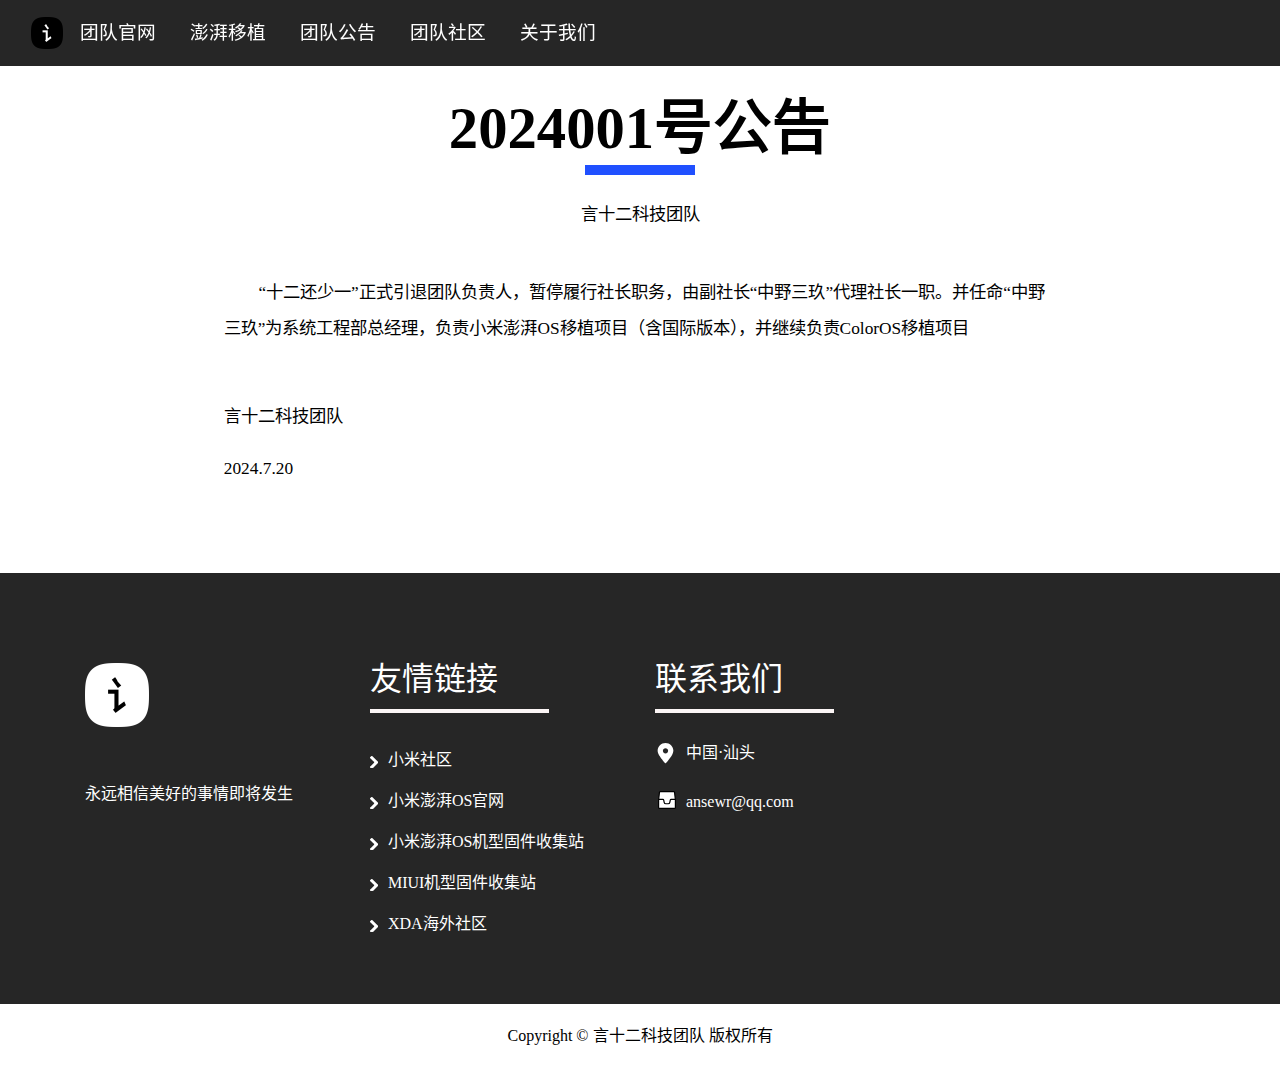
==== Page/2024001/index.html @ 6a1c00d5 "Add files via upload" ====
<!DOCTYPE html>
<html lang="zh-CN">

<head>
	<!-- basic -->
	<meta charset="utf-8">
	<meta http-equiv="X-UA-Compatible" content="IE=edge">
	<meta name="viewport" content="width=device-width, initial-scale=1">
	<!-- mobile metas -->
	<meta name="viewport" content="width=device-width, initial-scale=1">
	<meta name="viewport" content="initial-scale=1, maximum-scale=1">
	<!-- site metas -->
	<title>2024001号公告 - 言十二科技团队</title>
	<meta name="keywords" content="">
	<meta name="description" content="">
	<meta name="author" content="">
	<!-- bootstrap css -->
	<link rel="stylesheet" type="text/css" href="../css/bootstrap.min.css">
	<!-- style css -->
	<link rel="stylesheet" type="text/css" href="../css/style.css">
	<!-- Responsive-->
	<link rel="stylesheet" href="../css/responsive.css">
	<!-- fevicon -->
	<link rel="icon" href="../images/favicon.ico" type="image/gif" />
	<!-- Scrollbar Custom CSS -->
	<link rel="stylesheet" href="../css/jquery.mCustomScrollbar.min.css">
	<!-- Tweaks for older IEs-->
	<link rel="stylesheet" href="https://cdn.bootcdn.net/ajax/libs/font-awesome/4.0.3/css/font-awesome.css">
	<!-- owl stylesheets -->
	<link rel="stylesheet" href="../css/owl.carousel.min.css">
	<link rel="stylesheet" href="../css/owl.theme.default.min.css">
	<link rel="stylesheet" href="https://cdn.bootcdn.net/ajax/libs/fancybox/2.1.5/jquery.fancybox.min.css"
		media="screen">

</head>

<body>
	<!-- header section start -->
	<div class="header_section">
		<div class="container-fluid"
			style="background-color: rgba(0, 0, 0, .85);z-index: 99;backdrop-filter: blur(50px);position: fixed;backdrop-filter: opacity(20%);top: 0;width: 100%;">
			<nav class="navbar navbar-expand-lg navbar-light bg-light">
				<div class="logo"><a href="https://hiansewr.github.io/"><img src="../images/logo.png" width="32"
							height="32"></a></div>
				<button class="navbar-toggler" type="button" data-toggle="collapse"
					data-target="#navbarSupportedContent" aria-controls="navbarSupportedContent" aria-expanded="false"
					aria-label="Toggle navigation">
					<span class="navbar-toggler-icon"></span>
				</button>
				<div class="collapse navbar-collapse" id="navbarSupportedContent">
					<a class="nav-item nav-link" href="https://hiansewr.github.io/">团队官网</a>
					<a class="nav-item nav-link" href="https://hiansewr.github.io/hyperos/">澎湃移植</a>
					<a class="nav-item nav-link" href="">团队公告</a>
					<a class="nav-item nav-link" href="https://support.qq.com/products/619195">团队社区</a>
					<a class="nav-item nav-link" href="https://hiansewr.github.io/about/">关于我们</a>
				</div>
			</nav>
		</div>
		<!-- header section end -->
		<!-- section promoted start -->
		<div class=" layout_padding promoted_section" style="margin-bottom:50px ;">
			<div class="container">
				<h1 class="promoted_text">2024001号公告</span></h1>
				<h1 class="client_text">言十二科技团队<br><br><br></h1>
				<p class="updatelist">&nbsp&nbsp&nbsp&nbsp&nbsp&nbsp&nbsp&nbsp“十二还少一”正式引退团队负责人，暂停履行社长职务，由副社长“中野三玖”代理社长一职。并任命“中野三玖”为系统工程部总经理，负责小米澎湃OS移植项目（含国际版本），并继续负责ColorOS移植项目<br><br></p>
				<p class="updatelist">言十二科技团队</p>
				<p class="updatelist">2024.7.20<br><br></p>
			</div>
		</div>
		<!-- section promoted end -->
		<!-- footer section start -->
		<div class="layout_padding footer_section">
			<div class="container">
				<div class="row">
					<div class="col-sm-6 col-md-6 col-lg-3">
						<div class="footer_logo"><img src="../images/footer-logo.png" width="64" height="64"></div>
						<p class="dolor_text">永远相信美好的事情即将发生</p>
					</div>
					<div class="col-sm-6 col-md-6 col-lg-3">
						<h1 class="quick_text">友情链接</h1>
						<div class="chevron_arrow"><a href="http://www.xiaomi.cn/"><img
									src="../images/chevron-arrow.png"><span class="padding-left">小米社区</span></a></div>
						<div class="chevron_arrow"><a href="https://hyperos.mi.com/"><img
									src="../images/chevron-arrow.png"><span class="padding-left">小米澎湃OS官网</span></a></div>
						<div class="chevron_arrow"><a href="https://hyperos.fans/"><img
									src="../images/chevron-arrow.png"><span class="padding-left">小米澎湃OS机型固件收集站</span></a>
						</div>
						<div class="chevron_arrow"><a href="https://roms.miuier.com/"><img
									src="../images/chevron-arrow.png"><span class="padding-left">MIUI机型固件收集站</span></a>
						</div>
						<div class="chevron_arrow"><a href="https://xdaforums.com/"><img
									src="../images/chevron-arrow.png"><span class="padding-left">XDA海外社区</span></a></div>
					</div>
					<div class="col-sm-6 col-md-6 col-lg-3">
						<h1 class="quick_text">联系我们</h1>
						<div class="map_flag"><svg id="saplacesvg" class="siz16" viewBox="0 0 16 16"
								xmlns="http://www.w3.org/2000/svg" style="width: 21px;">
								<path d="M0 0h16v16H0z" fill="none"></path>
								<path class="gray50_fill"
									d="M8 .001C4.687.001 2 2.687 2 6c0 .001.035.348.035.348.033.226.077.45.131.671.161.664.413 1.303.75 1.899.189.361.409.725.633 1.088s.463.724.709 1.08c.228.33.456.644.683.952.069.092.135.182.203.272.223.295.444.585.659.853l.454.567c.382.463.8.94 1.134 1.314l.24.267c.045.05.101.088.16.116.008.004.017.006.026.009a.5047.5047 0 0 0 .205.033c.074-.006.147-.023.211-.06-.064.037-.137.054-.211.06.072-.005.143-.019.209-.058a.4787.4787 0 0 0 .136-.1l.176-.2c.342-.382.789-.89 1.2-1.386.6-.722 1.3-1.637 1.976-2.609.499-.705.954-1.44 1.365-2.2.525-.889.838-1.886.916-2.916C14 2.687 11.313.001 8 .001zm1.414 7.413C9.052 7.776 8.552 8 8 8s-1.052-.224-1.414-.586S6 6.552 6 6s.224-1.052.586-1.414S7.448 4 8 4s1.052.224 1.414.586S10 5.448 10 6s-.224 1.052-.586 1.414zM8 3.979c-1.105 0-2 .895-2 2 0-1.105.895-2 2-2s2 .895 2 2c0-1.105-.895-2-2-2z"
									fill="#fff"></path>
							</svg><span class="padding-left">中国·汕头</span></div>
						<div class="map_flag"><svg xmlns="http://www.w3.org/2000/svg" fill="none" viewBox="0 0 21 21"
								style="width: 21px; height: 21px">
								<path
									d="M4.44807 4.40061C4.49871 3.94482 4.88397 3.6 5.34256 3.6H18.6574C19.116 3.6 19.5013 3.94482 19.5519 4.40061L20.4 12.0332V19.5C20.4 19.9971 19.9971 20.4 19.5 20.4H4.5C4.00294 20.4 3.6 19.9971 3.6 19.5V12.0332L4.44807 4.40061Z"
									stroke="black" stroke-width="1.2" fill="#fff"></path>
								<path
									d="M3.40588 11.4637H7.88538C8.29231 11.4637 8.64268 11.751 8.72248 12.15L9.1644 14.3596C9.32402 15.1577 10.0247 15.7321 10.8386 15.7321H13.1613C13.9751 15.7321 14.6759 15.1577 14.8355 14.3596L15.2774 12.15C15.3572 11.751 15.7076 11.4637 16.1145 11.4637H20.594"
									stroke="black" stroke-width="1.2" fill="#fff"></path>
							</svg><span class="padding-left">ansewr@qq.com</span></div>
					</div>
				</div>
			</div>
		</div>
		<!-- footer section end -->
		<!-- copyright section start -->
		<div class="copyright">
			<p class="copyright_text">Copyright &copy; 言十二科技团队 版权所有</p>
		</div>
		<!-- copyright section end -->
		<!-- Javascript files-->
		<script src="../js/jquery.min.js"></script>
		<script src="../js/popper.min.js"></script>
		<script src="../js/bootstrap.bundle.min.js"></script>
		<script src="../js/jquery-3.0.0.min.js"></script>
		<script src="../js/plugin.js"></script>
		<!-- sidebar -->
		<script src="../js/jquery.mCustomScrollbar.concat.min.js"></script>
		<script src="../js/custom.js"></script>
		<!-- javascript -->
		<script src="../js/owl.carousel.js"></script>
		<script src="https://cdn.bootcdn.net/ajax/libs/fancybox/2.1.5/jquery.fancybox.min.js"></script>
</body>

</html>
---- Page/css/style.css ----
/*--------------------------------------------------------------------- File Name: style.css ---------------------------------------------------------------------*/


/*--------------------------------------------------------------------- import Fonts ---------------------------------------------------------------------*/
@import url('https://fonts.googleapis.com/css?family=Raleway:100,100i,200,200i,300,300i,400,400i,500,500i,600,600i,700,700i,800,800i,900,900i&display=swap&subset=latin-ext');

@import url('https://fonts.googleapis.com/css?family=Poppins:100,100i,200,200i,300,300i,400,400i,500,500i,600,600i,700,700i,800,800i,900,900i');

/*****---------------------------------------- 1) font-family: 'Rajdhani', sans-serif;
 2) font-family: 'Poppins', sans-serif;
 ----------------------------------------*****/


/*--------------------------------------------------------------------- import Files ---------------------------------------------------------------------*/

@import url(animate.min.css);
@import url(normalize.css);
@import url(icomoon.css);
@import url(css/font-awesome.min.css);
@import url(meanmenu.css);
@import url(owl.carousel.min.css);
@import url(swiper.min.css);
@import url(slick.css);
@import url(jquery.fancybox.min.css);
@import url(jquery-ui.css);
@import url(nice-select.css);

/*--------------------------------------------------------------------- skeleton ---------------------------------------------------------------------*/

* {
    box-sizing: border-box !important;
    transition: ease all 0.5s;
}

html {
    scroll-behavior: smooth;
}

body {
    color: #666666;
    font-size: 14px;
    font-family: MiSans;
    line-height: 1.80857;
    font-weight: normal;
    overflow-x: hidden;
}

a {
    color: #1f1f1f;
    text-decoration: none !important;
    outline: none !important;
    -webkit-transition: all .3s ease-in-out;
    -moz-transition: all .3s ease-in-out;
    -ms-transition: all .3s ease-in-out;
    -o-transition: all .3s ease-in-out;
    transition: all .3s ease-in-out;
}

h1,
h2,
h3,
h4,
h5,
h6 {
    letter-spacing: 0;
    font-weight: normal;
    position: relative;
    padding: 0 0 10px 0;
    font-weight: normal;
    line-height: normal;
    color: #111111;
    margin: 0
}

h1 {
    font-size: 48px
}

h2 {
    font-size: 22px
}

h3 {
    font-size: 18px
}

h4 {
    font-size: 16px
}

h5 {
    font-size: 14px
}

h6 {
    font-size: 13px
}

*,
*::after,
*::before {
    -webkit-box-sizing: border-box;
    -moz-box-sizing: border-box;
    box-sizing: border-box;
}

h1 a,
h2 a,
h3 a,
h4 a,
h5 a,
h6 a {
    color: #212121;
    text-decoration: none !important;
    opacity: 1
}

button:focus {
    outline: none;
}

ul,
li,
ol {
    margin: 0px;
    padding: 0px;
    list-style: none;
}

p {
    margin: 20px;
    font-size: 15px;
    line-height: 24px;
    color: #110f0a;
}

a {
    color: #ffffff;
    text-decoration: none;
    outline: none !important;
}


.layout_padding {
    padding-bottom: 0px;
    padding-top: 80px;
}

.logo {
    width: 32;
    height: 32;
    float: left;
}


.header_section {  
    -webkit-tap-highlight-color: transparent;
    width: 100%;
    float: left;
    height: auto;
}

nav.main-menu {
    float: left;
    margin-left: 0;
    padding-top: 40px;
}

.main-menu ul {
    margin: 0;
    list-style-type: none;
    margin-bottom: 10px;
}

.main-menu ul>li {
    position: inherit;
    display: inline-block;
    vertical-align: middle;
    padding-right: 30px;
    font-size: 16pt;
    color: #060608;
}

.search_main {
    width: 20%;
    float: right;
    text-align: right;
}

.bg-light {
    background-color: #ffffff !important;
}

.nav-link {
    padding-right: 17px;
    padding-left: 17px;
    color: #ffffff;
    font-size: 14pt;
    text-transform: uppercase;
}

.nav-link:focus,
.nav-link:hover {}

.login_text {
    font-size: 14pt;
    color: #060608;
    display: none;
}

.doctor {
    padding-right: 10px;
}

.banner_section {
    width: 100%;
    float: left;
    padding-bottom: 80px;
}

.video_icon {
    width: 100%;
    float: left;
    padding-top: 40px;
}

.banner_taital {
    width: fit-content;
    float: left;
    color: #ffffff;
    font-size: 60pt;
    font-weight: bold;
    margin-top: 80px;
    margin-bottom: 36px;
}

.banner_taital_1 {
    width: fit-content;
    float: left;
    color: #ffffff;
    font-size: 60pt;
    font-weight: bold;
    line-height: 50px;
}

.browse_text {
    width: 100%;
    float: left;
    font-size: 16px;
    color: #cbcbcb;
    padding-bottom: 50px;
    margin-left: 0px;
}

.banner_bt {
    width: fit-content;
    float: left;
}

.read_bt {
    width: fit-content;
    float: left;
}

.read_bt a {
    width: fit-content;
    float: left;
    color: #fff;
    font-size: 17pt;
    border-radius: 5px;
    backdrop-filter: blur(50px);
    padding: 20px 30px 20px 30px;
    text-align: center;
}

.read_bt a:hover {}

.fashion_menu {
    width: 100%;
    float: left;
    padding: 0px 20px;
}

.fashion_menu ul {
    margin: 0px;
    padding: 0px;
}

.fashion_menu li a {
    float: left;
    color: #fff;
    padding: 10px;
}

.fashion_menu li a:hover {}

.fashion_menu li {
    float: left;
    padding-left: 20px;
    font-size: 14pt;
    color: #707070;
    padding: 0px 18px;
    margin-top: 50px;
}

.promoted_sectipon {
    width: 100%;
    float: left;
    background-color: #e6e6e6;
    height: auto;
    padding-bottom: 80px;
}

.promoted_section {
    width: 100%;
    float: left;
}

.promoted_text {
    width: 100%;
    float: left;
    text-align: center;
    font-size: 44pt;
    color: #000000;
    font-weight: bold;
}

.promoted_text::after {
    content: '';
    border: 5px solid #2050FF;
    position: relative;
    width: 110px;
    text-align: center;
    right: 0;
    top: 0px;
    margin: 0 auto;
    display: flex;
    justify-content: center;
}

.images_main {
    width: 100%;
    float: left;
    margin-top: 50px;
}

.images {
    width: 100%;
    float: left;
}

.promoted_bt {
    width: 90%;
    text-align: center;
    background-color: #ffffff;
    margin: 0 auto;
    display: list-item;
    top: -35px;
    position: relative;
    height: 50px;
    border: 0px;
    font-size: 14pt;
    border-radius: 21px;
}

.eye-icon {
    width: 100%;
    margin: 0 auto;
    text-align: center;
}

.like-icon {
    padding-left: 20px;
}

.numbar_text {
    width: 100%;
    float: left;
    text-align: center;
    font-size: 17pt;
    color: #000;
}

.mobile_bt {
    width: 60%;
    margin: 0 auto;
}

.mobile_bt a {
    width: 100%;
    float: left;
    text-align: center;
    font-size: 14pt;
    color: #fcfcfc;
    background-color: #2050FF;
    display: block;
    padding: 8px 0px;
    border-radius: 21px;
}

.mobile_bt a:hover {}

.popular_section {
    width: 100%;
    float: left;
    padding-bottom: 90px;
}

.popular_taital {
    width: 100%;
    float: left;
    font-size: 44pt;
    color: #000000;
    text-align: center;
}

.popular_taital::after {
    content: '';
    border: 5px solid #3b31fa;
    position: relative;
    width: 110px;
    text-align: center;
    right: 0;
    top: 0px;
    margin: 0 auto;
    display: flex;
    justify-content: center;
}

.popular_section2 {
    width: 100%;
    float: left;
}

.video_main {
    width: 100%;
    float: left;
    background-color: #252525;
    height: 200px;
    background-size: cover;
    margin-top: 20px;
}

.play_icon {
    width: 100%;
    float: left;
    text-align: center;
    padding: 70px;
}

.video_main_2 {
    width: 100%;
    float: left;
    background-color: #252525;
    height: 420px;
    background-size: cover;
    margin-top: 20px;
}

.play_icon_2 {
    width: 100%;
    float: left;
    text-align: center;
    padding: 178px 0px;
}

.lorem_ipsum_text {
    width: 100%;
    float: left;
    font-size: 16px;
    color: #372ecb;
    text-align: center;
    margin-left: 0px;
}

.popular_section_2 {
    width: 100%;
    float: left;
}

.about_section {
    width: 100%;
    float: left;
    background-image: url(../images/about-banner.png);
    height: auto;
    padding: 110px 0px;
    background-size: 100%;
    background-repeat: no-repeat;
}

.about_taital {
    width: 62%;
    margin: 0 auto;
    font-size: 34pt;
    text-align: center;
    color: #ffffff;
    border-bottom: 4px solid#ffffff;
    text-transform: uppercase;
    font-weight: bold;
}

.lorem_text {
    width: 100%;
    float: left;
    font-size: 13pt;
    color: #ffffff;
    text-align: center;
    padding-top: 20px;
    font-weight: 500;
    margin-left: 0px;
}

.clients_section {
    width: 100%;
    float: left;
    padding-bottom: 80px;
}

.client_img {
    width: 100%;
    float: left;
    text-align: center;
    padding-top: 100px;
}

.icon01 {
    border-radius: 192px
}

.client_text {
    width: 100%;
    float: left;
    text-align: center;
    font-size: 13pt;
    color: #000;
    padding-top: 15px;
}

.adiser_text {
    width: 100%;
    float: left;
    font-size: 17px;
    color: #000000;
    text-align: center;
    margin-left: 0px;
}

.long_text {
    width: 75%;
    margin: 0 auto;
    text-align: center;
    font-size: 13pt;
    color: #000;
    padding-top: 15px;
    font-weight: 500;
}

.updatelist {
    width: 75%;
    margin: 0 auto;
    font-size: 13pt;
    color: #000;
    padding-top: 15px;
    font-weight: 500;
    line-height: 2.1
}

.carousel-indicators .active {
    background-color: #CE0E2D;
}

.carousel-indicators li {
    position: relative;
    -ms-flex: 0 1 auto;
    flex: 0 1 auto;
    width: 47px;
    height: 10px;
    margin-right: 3px;
    margin-left: 3px;
    text-indent: -999px;
    background-color: #052501;
}

.carousel {
    position: relative;
    padding-bottom: 60px;
}

.contact_section {
    width: 100%;
    float: left;
}

.map_section {
    width: 100%;
    float: left;
    position: relative;
}

.input_main {
    width: 45%;
    margin: 0 auto;
    background-color: #372ecb;
    position: absolute;
    top: 0;
    text-align: center;
    margin-left: 340px;
    padding: 20px 20px 0px 20px;
}

.padding_0 {
    padding: 0px;
}

.email-bt {
    background: #ffffff;
    border: none;
    color: #052501;
    width: 100%;
    height: 55px;
    font-size: 22px;
    padding: 20px;
    margin-bottom: 20px;
}

.massage-bt {
    background: #ffffff;
    border: none;
    color: #052501;
    width: 100%;
    height: 160px;
    font-size: 22px;
    padding: 20px;
}

.map {
    width: 100%;
    float: left;
    background-size: 100%;

}

.footer_section {
    width: 100%;
    float: left;
    background-color: #262626;
    height: auto;
    padding-bottom: 60px;
}

.dolor_text {
    width: 100%;
    float: left;
    font-size: 12pt;
    color: #ffffff;
    line-height: 53px;
    margin-left: 0;
    font-family: MiSans;

}

.quick_text {
    width: 70%;
    float: left;
    font-size: 24pt;
    color: #ffffff;
    border-bottom: 4px solid#fbf5f5;
    margin-bottom: 26px;
    font-family: MiSans;
}

.chevron_arrow {
    width: 100%;
    float: left;
    font-size: 12pt;
    color: #ffffff;
    line-height: 41px;
    font-family: MiSans;
}

.padding-left {
    padding-left: 10px;
}

.subscribe_text {
    width: 94%;
    float: left;
    font-size: 24pt;
    color: #ffffff;
    border-bottom: 4px solid#ffffff;
    margin-bottom: 26px;
    font-family: MiSans;
}

.ipsum_text {
    width: 100%;
    float: left;
    font-size: 12pt;
    color: #fffefa;
    line-height: 30px;
    margin: 0;
    font-family: MiSans;
}

.email_text {
    width: 100%;
    float: left;
    background-color: #ffffff;
    color: #a09f9b;
    border-radius: 5px;
    padding: 5px 15px;
    margin-top: 20px;
    border: 0px;
    font-size: 14pt;
    font-family: MiSans;
}

.email_text::placeholder {
    color: #a09f9b;
}

.submit_text {
    width: 60%;
    float: left;
    background-color: #f15af3;
    color: #fbf5f5;
    border-radius: 5px;
    padding: 8px 15px;
    margin-top: 20px;
    border: 0px;
    font-size: 14pt;
    font-family: MiSans;
}

.footer_logo {
    width: 100%;
    float: left;
    padding-top: 10px;
    padding-bottom: 20px;
}

.map_flag {
    width: 100%;
    float: left;
    font-size: 12pt;
    color: #ffffff;
    display: inline-flex;
    padding-bottom: 20px;
    font-family: MiSans;
}

.copyright {
    width: 100%;
    float: left;
    background-color: #ffffff;
}

.copyright_text {
    width: 100%;
    float: left;
    font-size: 16px;
    color: #000000;
    text-align: center;
    margin-left: 0px;
    margin-right: 0px;
}

.copyright_text a {
    color: #000000;
}

.copyright_text a:hover {}

nav.navbar.navbar-expand-lg.navbar-light.bg-light {
    background: transparent !important;
}

.margin_top0 {
    margin-top: 80px;
}

.margin_0 {
    margin: 80px 0px;
}

.bilibili {
    margin-top: 10px;
    display: inline-block; /* 设置为块元素 */
    width: fit-content;
    height: 50px;
    line-height: 50px; /* 设置垂直居中 */
    border: 1px solid #ccc;
    background-color: #FB7299;
    text-align: center;
    white-space: nowrap;
    border-radius: 21px;
    padding-inline: inherit;
}

.coolapk {
    margin-top: 10px;
    display: inline-block; /* 设置为块元素 */
    width: fit-content;
    height: 50px;
    line-height: 50px; /* 设置垂直居中 */
    border: 1px solid #ccc;
    background-color: green;
    text-align: center;
    white-space: nowrap;
    border-radius: 21px;
    padding-inline: inherit;
}

.xiaomi {
    margin-top: 10px;
    display: inline-block; /* 设置为块元素 */
    width: fit-content;
    height: 50px;
    line-height: 50px; /* 设置垂直居中 */
    border: 1px solid #ccc;
    background-color: #ff6900;
    text-align: center;
    white-space: nowrap;
    border-radius: 21px;
    padding-inline: inherit;
}

.xda {
    margin-top: 10px;
    display: inline-block; /* 设置为块元素 */
    width: fit-content;
    height: 50px;
    line-height: 50px; /* 设置垂直居中 */
    border: 1px solid #ccc;
    background-color: blue;
    text-align: center;
    white-space: nowrap;
    border-radius: 21px;
    padding-inline: inherit;
}

.news {
    margin-top: 10px;
    margin-bottom: 21px;
    display: inline-block; /* 设置为块元素 */
    width: 210px;
    height: 50px;
    line-height: 50px; /* 设置垂直居中 */
    border: 1px solid #ccc;
    background-color: rgb(0, 0, 0);
    text-align: center;
    white-space: nowrap;
    border-radius: 21px
}

.version{
    padding-bottom: 5%;
    border-bottom: 2px solid black;
}

.download {
    margin-top: 10px;
    display: inline-block; /* 设置为块元素 */
    width: 210px;
    height: 50px;
    line-height: 50px; /* 设置垂直居中 */
    border: 1px solid #ccc;
    background-color: #2050FF;
    text-align: center;
    white-space: nowrap;
    border-radius: 21px
}

a:hover{
    color: #fff;
}

.container-fluid {
    background-color: rgba(0, 0, 0, .85);
    z-index: 99;
    backdrop-filter: blur(50px);
    position: fixed;
    backdrop-filter: opacity(20%);
    top: 0;
    width: 100%;
}
---- Page/css/responsive.css ----
/*--------------------------------------------------------------------- File Name: responsive.css ---------------------------------------------------------------------*/


/*------------------------------------------------------------------- 991px x 768px ---------------------------------------------------------------------*/

@media only screen and (min-width: 768px) and (max-width: 991px) {
    
    .header-search {
        padding: 15px 0px;
    }
}


/*------------------------------------------------------------------- 767px x 599px ---------------------------------------------------------------------*/

@media only screen and (min-width: 599px) and (max-width: 767px) {
    .logo {
        text-align: center;
    }
    .cart-content-right {
        padding-bottom: 5px;
    }
    .mg {
        margin: 0px 0px;
    }
    .menu-area-main {
        height: 256px;
        overflow-y: auto;
    }
    .megamenu>.row [class*="col-"] {
        padding: 0px;
    }
    .menu-area-main .megamenu .men-cat {
        padding: 0px 15px;
    }
    .menu-area-main .megamenu .women-cat {
        padding: 0px 15px;
    }
    .menu-area-main .megamenu .el-cat {
        padding: 0px 15px;
    }
    .mean-container .mean-nav ul li a.mean-expand {
        height: 19px;
    }
    .category-box.women-box {
        display: none;
    }
    .cart-box {
        display: inline-block;
        margin: 0px 30px;
    }
    .wish-box {
        float: none;
        margin: 0px 30px;
        display: inline-block;
    }
    .menu-add {
        display: none;
    }
    .category-box {
        display: none;
    }
    .mean-container .mean-nav ul li ol {
        padding: 0px;
    }
    .mean-container .mean-nav ul li a {
        padding: 10px 20px;
        width: 94.8%;
    }
    .mean-container .mean-nav ul li li a {
        width: 92%;
        padding: 1em 4%;
    }
    .mean-container .mean-nav ul li li li a {
        width: 100%;
    }
    .header-search {
        padding: 15px 0px;
    }
    #collapseFilter.d-md-block {
        padding: 30px 0px;
    }
}


/*------------------------------------------------------------------- 599px x 280px ---------------------------------------------------------------------*/

@media only screen and (min-width: 280px) and (max-width: 599px) {
    .cart-content-right {
        padding-bottom: 5px;
    }
    .megamenu>.row [class*="col-"] {
        padding: 0px;
    }
    .menu-area-main .megamenu .men-cat {
        padding: 0px 15px;
    }
    .menu-area-main .megamenu .women-cat {
        padding: 0px 15px;
    }
    .menu-area-main .megamenu .el-cat {
        padding: 0px 15px;
    }
    .mean-container .mean-nav ul li a {
        padding: 1em 4%;
        width: 92%;
    }
    .mean-container .mean-nav ul li li a {
        width: 90%;
        padding: 1em 5%;
    }
    .mean-container .sub-full.megamenu-categories ol li a {
        padding: 5px 0px;
        text-transform: capitalize;
        width: 100%;
    }
    .megamenu .sub-full.megamenu-categories .women-box .banner-up-text a {
        width: auto;
        border: none;
        float: none;
    }
    .menu-area-main {
        height: 45px;
        overflow-y: auto;
    }
    .mean-container .mean-nav ul li a.mean-expand {
        top: 0;
    }





}

@media (min-width: 992px) and (max-width: 1199px) {
    
    .titlepage h2::after {width: 58%;}
    .about-box .titlepage h2::after {
        width: 52%;
right: -221px;
    }
    .Nursery-img .text-box h3 {padding: 111px 50px;}
    .contact .titlepage h2::after {
    left: -650px;
width: 30%;
   }
   .sporrt_text { margin-top: 0px;}
   #main_slider a.carousel-control-prev {
    display: none;
   }
   #main_slider a.carousel-control-next {
    display: none;
    }

.header_section { background-size: cover; }
.banner_taital { font-size: 62pt;}
.banner_taital_1 { font-size: 62pt;}
.browse_text { font-size: 11pt; padding-bottom: 0px;}
.read_bt a { margin-bottom: 0px; }
.video_icon { text-align: center; }
.banner_section { padding-bottom: 30px; padding-top: 30px; background-size: cover; }
.read_bt { width: fit-content; } 
.fashion_menu li { padding: 0px 8px; }
.images { padding-top: 10px; } 
.about_taital { width: 69%; }
.lorem_text { font-size: 11pt; padding-top: 0px; font-weight: 300; }
.about_section { padding: 50px 0px; }
.long_text { width: 85%; font-size: 11pt; padding-top: 15px; font-weight: 300; }
.nav-link { padding-right: 10px; padding-left: 10px; font-size: 13pt; }
.quick_text { width: 82%; }
.subscribe_text { width: 100%; font-size: 22pt; }
.map_flag { font-size: 13px; }
.ipsum_text { font-size: 13px; }
.dolor_text { font-size: 13px; }
.chevron_arrow { font-size: 13px; }
.search_main { width: 8%; }


}

@media (min-width: 768px) and (max-width: 991px) {
    .main-menu ul > li a {padding: 7px 6px ; }
    .main-menu ul>li a { font-size: 14px;}


    .banner-main .carousel-caption h1 {

        font-size: 36px;
        padding-top: 0px;
    }
    .banner-main .carousel-caption p {

        margin-bottom: 7px;
        display: none;
    }
    .main { width: 15%;}
    .info_icon { min-width: 10%;}
    #main_slider a.carousel-control-prev {
    display: none;
    }
    .btn_main { margin-top: 58px; width: 65%;}
    #main_slider a.carousel-control-next {
    display: none;
    }
    .sporrt_text { margin-top: 0px; font-size: 24px;}
    .email_btn { padding: 41px;}
    .btn-primary {max-width: 144px;}
    .titlepage h2::after {width: 79%;}
    .about-box .titlepage h2::after {width: 73%;
       right: -88px;
    }
    .contact .titlepage h2::after {
        left: -403px;
        width: 41%;
    }
    .paddimg-right {
        padding-right: 15px;
    }
    .paddimg-left {
         padding-left: 15px;
    }

.header_section { background-size: cover; }
.banner_taital { font-size: 46pt;}
.banner_taital_1 { font-size: 46pt;}
.browse_text { font-size: 10pt; padding-bottom: 0px;}
.read_bt a { margin-bottom: 0px; }
.video_icon { text-align: center; }
.banner_section { padding-bottom: 30px; padding-top: 30px; background-size: cover; }
.read_bt { width: fit-content; } 
.fashion_menu li { padding: 0px 6px; }
.fashion_menu { padding: 0px; }
.fashion_menu li a { padding: 0px; }
.images { padding-top: 10px; } 
.lorem_ipsum_text { font-size: 13px; }
.about_taital { width: 92%; }
.lorem_text { font-size: 11pt; padding-top: 0px; font-weight: 300; }
.about_section { padding: 50px 0px; }
.long_text { width: 85%; font-size: 11pt; padding-top: 15px; font-weight: 300; }




}

@media (min-width: 576px) and (max-width: 767px) {
    .last {display: none;}
    .banner-main .carousel-caption {top: 0%;}
.titlepage h2 {
font-size: 42px;
display: block; 
}
#main_slider a.carousel-control-prev {
    position: absolute;
    left: 25%;
    top: 64%;
    display: none;
}
.btn_main { margin-top: 58px; width: 80%;}
#main_slider a.carousel-control-next {
    position: absolute;
    left: 50px;
    top: 64%;
    display: none;
}
.btn-primary {
    margin-top: 0px;
    margin-left: -7px;
}
.menu_main {
    width: 95%;}

.banner-main .carousel-caption h1 {
    font-size: 50px;
}
.titlepage h2::after {
width: 88%;
}

.about-box .titlepage h2::after {width: 45%;
right: -281px;}
.sporrt_text { margin-top: 0px;}
.Nursery-img .text-box h3 {
font-size: 36px;
padding: 126px 40px;
}
.main {
    width: 20%;}

.contact .titlepage h2::after {
    left: -234px;
width: 55%;
}
.header_section { background-size: cover; }
.banner_taital { font-size: 30pt;}
.banner_taital_1 { font-size: 30pt;}
.browse_text { font-size: 9pt; padding-bottom: 0px;}
.read_bt a { margin-bottom: 0px; }
.video_icon { text-align: center; }
.banner_section { padding-bottom: 30px; padding-top: 30px; background-size: cover; }
.email_boton { margin-top: 20px;}
.search_bt { width: 100%; margin-top: 20px;  }
.read_bt { width: fit-content; font-size: 13pt; }
.search_box { margin-top: 20px;}
.fashion_menu { display: none; }
.mobile_bt { margin-bottom: 20px;}
.popular_taital { font-size: 21pt;}
.promoted_text { font-size: 21pt;}
.about_taital { width: 75%; font-size: 20pt;} 
.lorem_text { font-size: 10pt; margin: 0px; }
.about_section { background-size: cover; }
.client_img { padding-top: 30px;}
.long_text { width: 100%; font-size: 10pt; }
.input_main { padding-top: 20px; width: 90%; margin-left: 30px;}
.search_box { padding: 10px 20px; }
.slider_img { padding-top: 20px;}
.electronic_text { font-size: 23pt;}
.quick_text { font-size: 23pt;}
.subscribe_text { font-size: 23pt;}
.copyright_text { margin-left: 0px; font-size: 13pt;}

.map_flag { font-size: 15px; }
.images { padding-top: 10px; } 

}


@media (max-width: 575px) {
    .last { display: none; }
    .carousel-caption {display: none;} 
.header { padding-top: 0px; }
.btn-primary {max-width: 126px;
margin-right: 2px;
font-size: 14px;}
.banner-main .carousel-caption h1 {font-size: 30px; line-height: 38px;}
.titlepage h2 {
    font-size: 27px;
}
.sporrt_text{ 
     font-size: 23px; 
     margin-top: 0px;
}
.main {
    width: 30%;
}
.btn_main {
    margin-top: 30px;
    padding-bottom: 30px;
    width: 55%;}

#main_slider a.carousel-control-prev {
    position: absolute;
    left: 175px;
    top: 90%;
    display: none;
}

#main_slider a.carousel-control-next {
    position: absolute;
    left: 236px;
    top: 90%;
    display: none;
}

.titlepage h2::after {
    width: 93%;
}
    .about-box .titlepage h2::after {
        width: 238px;
        right: -50px;
    }
 .Gallery .titlepage h2 {
    font-size: 47px;
 }
    .Gallery .titlepage h2::after {
        width: 89%;
    }

    .paddimg-right {
    padding-right: 15px;
}
.paddimg-left {
    padding-left: 15px;
}
.Nursery-img .text-box h3 {
font-size: 23px;
padding: 30px 14px;

}

.contact .titlepage h2::after {

    left: -8px;
    width: 281px;
}
.footer .headinga span {
font-size: 16px;

}
.menu-bottom {
    margin-bottom: 45px;
}
ul.link li {

    padding: 8px 12px;
    padding-bottom: 0px; 
}


.header_section { background-size: cover; }
.banner_taital { font-size: 30pt;}
.banner_taital_1 { font-size: 30pt;}
.browse_text { font-size: 9pt; padding-bottom: 0px;}
.read_bt a { margin-bottom: 0px; }
.video_icon { text-align: center; }
.banner_section { padding-bottom: 30px; padding-top: 30px; background-size: cover; }
.email_boton { margin-top: 20px;}
.search_bt { width: 100%; margin-top: 20px;  }
.read_bt { width: fit-content; font-size: 13pt; }
.search_box { margin-top: 20px;}
.fashion_menu { display: none; }
.mobile_bt { margin-bottom: 20px;}
.popular_taital { font-size: 21pt;}
.promoted_text { font-size: 21pt;}
.about_taital { width: 100%; font-size: 15pt;} 
.lorem_text { font-size: 12pt; margin: 0px; }
.about_section { background-size: cover; padding: 50px 0px; }
.client_img { padding-top: 30px;}
.long_text { width: 100%; font-size: 11pt; }
.input_main { padding-top: 20px; width: 100%; margin-left: 0px;}
.search_box { padding: 10px 20px; }
.slider_img { padding-top: 20px;}
.electronic_text { font-size: 23pt;}
.quick_text { font-size: 24pt;}
.copyright_text { margin-left: 0px; font-size: 13pt;}
.navbar-light .navbar-nav .nav-link { color: #060608; font-size: 13pt; padding-top: 5px; }

.images_main { margin-top: 10px; } 
.images { margin-top: 20px; }

}
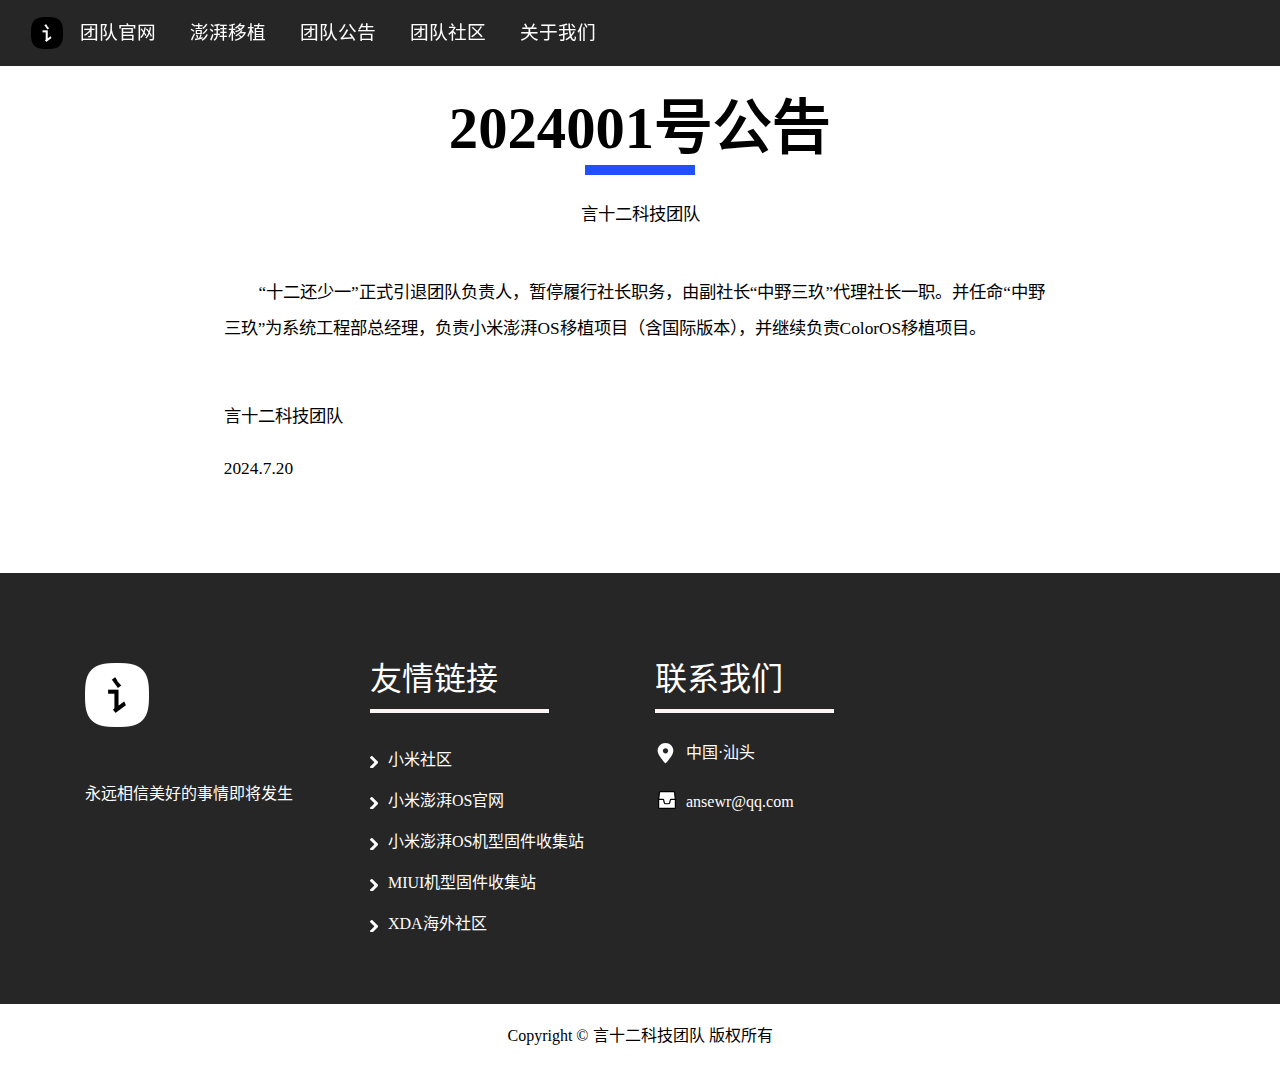
==== commit 7a9053e0: "Update index.html" ====
--- a/Page/2024001/index.html
+++ b/Page/2024001/index.html
@@ -62,7 +62,7 @@
 			<div class="container">
 				<h1 class="promoted_text">2024001号公告</span></h1>
 				<h1 class="client_text">言十二科技团队<br><br><br></h1>
-				<p class="updatelist">&nbsp&nbsp&nbsp&nbsp&nbsp&nbsp&nbsp&nbsp“十二还少一”正式引退团队负责人，暂停履行社长职务，由副社长“中野三玖”代理社长一职。并任命“中野三玖”为系统工程部总经理，负责小米澎湃OS移植项目（含国际版本），并继续负责ColorOS移植项目<br><br></p>
+				<p class="updatelist">&nbsp&nbsp&nbsp&nbsp&nbsp&nbsp&nbsp&nbsp“十二还少一”正式引退团队负责人，暂停履行社长职务，由副社长“中野三玖”代理社长一职。并任命“中野三玖”为系统工程部总经理，负责小米澎湃OS移植项目（含国际版本），并继续负责ColorOS移植项目。<br><br></p>
 				<p class="updatelist">言十二科技团队</p>
 				<p class="updatelist">2024.7.20<br><br></p>
 			</div>
@@ -133,4 +133,4 @@
 		<script src="https://cdn.bootcdn.net/ajax/libs/fancybox/2.1.5/jquery.fancybox.min.js"></script>
 </body>
 
-</html>+</html>
